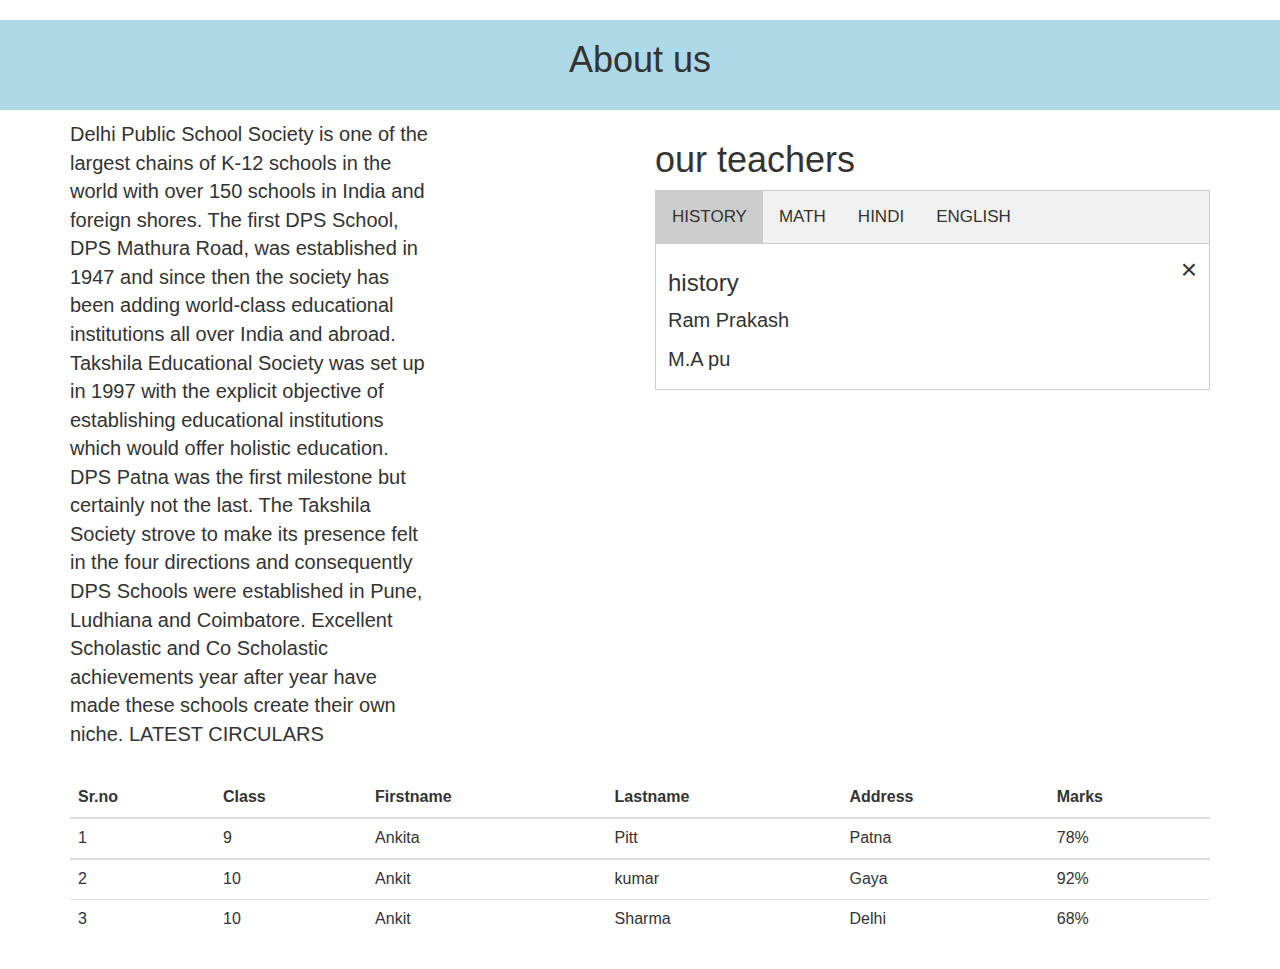
==== html/about.html @ 43f2ee23 "Modify" ====
<html>
    <head>

            <link rel="stylesheet" href="./../css/about.css">

        <!-- Latest compiled and minified CSS -->
    <link rel="stylesheet" href="./../bootstrap/css/bootstrap.min.css">

    <!-- jQuery library -->
    <script src="https://ajax.googleapis.com/ajax/libs/jquery/3.3.1/jquery.min.js"></script>

    <!-- Latest compiled JavaScript -->
    <script src="./../bootstrap/js/bootstrap.min.js"></script>

    </head>

    <body>
        <div class="header">
            <h1>About us</h1>
          
        </div>
        <div class="container">
            <div class="row">
                <div class="column col-sm-4">

                        <p>Delhi Public School Society is one of the largest chains of
                                K-12 schools in the world with over 150 schools in India and 
                                foreign shores. The first DPS School, DPS Mathura Road, was
                                established in 1947 and since then the society has been adding 
                                world-class educational institutions all over India and abroad.
                                Takshila Educational Society was set up in 1997 with the explicit 
                                objective of establishing educational institutions which would offer
                                holistic education. DPS Patna was the first milestone but certainly
                                 not the last. The Takshila Society strove to make its presence felt 
                                 in the four directions and consequently DPS Schools were established
                                 in Pune, Ludhiana and Coimbatore. Excellent Scholastic and
                                 Co Scholastic achievements year after year have made these schools 
                                create their own niche.
                                LATEST CIRCULARS
                             </p>

                </div>
                <div class ="col-sm-2"></div>
                <div class="column col-sm-6">

                    <h1>our teachers </h1>

                    <div class="tab">
                      <button class="tablinks" onclick="openCity(event, 'history')" id="defaultOpen">HISTORY</button>
                      <button class="tablinks" onclick="openCity(event, 'math')">MATH</button>
                      <button class="tablinks" onclick="openCity(event, 'hindi')">HINDI</button>
                      <button class="tablinks" onclick="openCity(event, 'english')">ENGLISH</button>
                    </div>
                    
                    <div id="history" class="tabcontent">
                      <span onclick="this.parentElement.style.display='none'" class="topright">&times</span>
                      <h3>history</h3>
                      <p>Ram Prakash</p>
                      <p>M.A pu</p>
                    </div>
                    
                    <div id="math" class="tabcontent">
                      <span onclick="this.parentElement.style.display='none'" class="topright">&times</span>
                      <h3>math</h3>
                      <p> Prakash Jha</p>
                      <p>M.S.C (math) BHU</p>
                    </div>
                    
                    <div id="hindi" class="tabcontent">
                      <span onclick="this.parentElement.style.display='none'" class="topright">&times</span>
                      <h3>hindi</h3>
                      <p>R.S Sharma</p>
                      <p>M.A pu</p>
                    </div>
                    
                    <div id="english" class="tabcontent">
                      <span onclick="this.parentElement.style.display='none'" class="topright">&times</span>
                      <h3>english</h3>
                      <p>Praveen Kumar</p>
                      <p>M.A BHU</p>
                    </div>
                    
                    
                    <script>
                    function openCity(evt, cityName) {
                      var i, tabcontent, tablinks;
                      tabcontent = document.getElementsByClassName("tabcontent");
                      for (i = 0; i < tabcontent.length; i++) {
                        tabcontent[i].style.display = "none";
                      }
                      tablinks = document.getElementsByClassName("tablinks");
                      for (i = 0; i < tablinks.length; i++) {
                        tablinks[i].className = tablinks[i].className.replace(" active", "");
                      }
                      document.getElementById(cityName).style.display = "block";
                      evt.currentTarget.className += " active";
                    }
                    
                    // Get the element with id="defaultOpen" and click on it
                    document.getElementById("defaultOpen").click();
                    </script>
                       

                </div>   
             </div>
         </div>  
 
        <div class="container">
        
            <div class="table-responsive">
                <table class="table">
                    <thead>
                        <tr>
                            <th>Sr.no</th>
                            <th>Class</th>
                            <th>Firstname</th>
                            <th>Lastname</th>
                            <th>Address</th>
                            <th>Marks</th>
                           
                        </tr>
                    </thead>
                    <tbody>
                        <tr>
                            <td>1</td>
                            <td>9</td>
                            <td>Ankita</td>
                            <td>Pitt</td>
                            <td>Patna</td>
                            <td>78%</td>
                            
                        </tr>
                    </tbody>
                    <tbody>
                            <tr>
                                <td>2</td>
                                <td>10</td>
                                <td>Ankit</td>
                                <td>kumar</td>
                                <td>Gaya</td>
                                <td>92%</td>
                                
                            </tr>
                            <tr>
                                    <td>3</td>
                                    <td>10</td>
                                    <td>Ankit</td>
                                    <td>Sharma</td>
                                    <td>Delhi</td>
                                    <td>68%</td>
                                    
                                </tr>
                        </tbody>
                </table>
            </div>

        </div> 


    </body>
</html>
---- css/about.css ----
body {
    background: #555;
  }
  
  .container {
    /* max-width: 500px; */
     margin: auto; 
    background: white;
    padding: 10px;
    font-size: 20px;
  }

  body {font-family: Arial;}

/* Style the tab */
.tab {
  overflow: hidden;
  border: 1px solid #ccc;
  background-color: #f1f1f1;
}

/* Style the buttons inside the tab */
.tab button {
  background-color: inherit;
  float: left;
  border: none;
  outline: none;
  cursor: pointer;
  padding: 14px 16px;
  transition: 0.3s;
  font-size: 17px;
}

/* Change background color of buttons on hover */
.tab button:hover {
  background-color: #ddd;
}

/* Create an active/current tablink class */
.tab button.active {
  background-color: #ccc;
}

/* Style the tab content */
.tabcontent {
  display: none;
  padding: 6px 12px;
  border: 1px solid #ccc;
  border-top: none;
}

/* Style the close button */
.topright {
  float: right;
  cursor: pointer;
  font-size: 28px;
}

.topright:hover {color: red;}

.header {
  height: 90px;;
  text-align: center;

  background-color: lightblue;
}

.header h1 {
  padding-top: 20px;
}
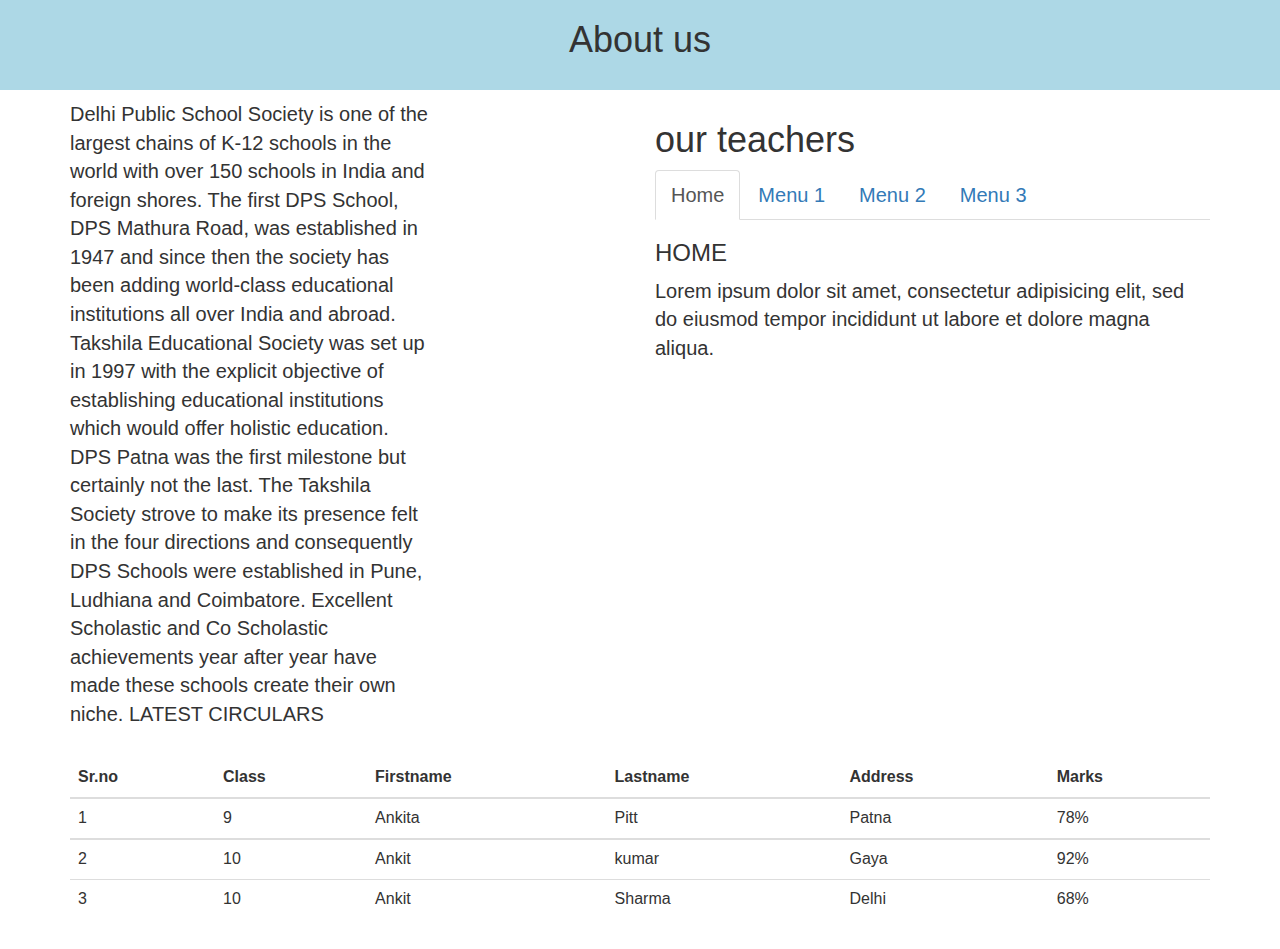
==== commit dbb99fd8: "Modify" ====
--- a/html/about.html
+++ b/html/about.html
@@ -1,9 +1,10 @@
 <html>
-    <head>
 
-            <link rel="stylesheet" href="./../css/about.css">
+<head>
 
-        <!-- Latest compiled and minified CSS -->
+    <link rel="stylesheet" href="./../css/about.css">
+
+    <!-- Latest compiled and minified CSS -->
     <link rel="stylesheet" href="./../bootstrap/css/bootstrap.min.css">
 
     <!-- jQuery library -->
@@ -12,150 +13,178 @@
     <!-- Latest compiled JavaScript -->
     <script src="./../bootstrap/js/bootstrap.min.js"></script>
 
-    </head>
+    <script>
+        function openCity(evt, cityName) {
+            var i, tabcontent, tablinks;
+            tabcontent = document.getElementsByClassName("tabcontent");
+            for (i = 0; i < tabcontent.length; i++) {
+                tabcontent[i].style.display = "none";
+            }
+            tablinks = document.getElementsByClassName("tablinks");
+            for (i = 0; i < tablinks.length; i++) {
+                tablinks[i].className = tablinks[i].className.replace(" active", "");
+            }
+            document.getElementById(cityName).style.display = "block";
+            evt.currentTarget.className += " active";
+        }
 
-    <body>
-        <div class="header">
-            <h1>About us</h1>
-          
-        </div>
-        <div class="container">
-            <div class="row">
-                <div class="column col-sm-4">
+        // Get the element with id="defaultOpen" and click on it
+        document.getElementById("defaultOpen").click();
+    </script>
 
-                        <p>Delhi Public School Society is one of the largest chains of
-                                K-12 schools in the world with over 150 schools in India and 
-                                foreign shores. The first DPS School, DPS Mathura Road, was
-                                established in 1947 and since then the society has been adding 
-                                world-class educational institutions all over India and abroad.
-                                Takshila Educational Society was set up in 1997 with the explicit 
-                                objective of establishing educational institutions which would offer
-                                holistic education. DPS Patna was the first milestone but certainly
-                                 not the last. The Takshila Society strove to make its presence felt 
-                                 in the four directions and consequently DPS Schools were established
-                                 in Pune, Ludhiana and Coimbatore. Excellent Scholastic and
-                                 Co Scholastic achievements year after year have made these schools 
-                                create their own niche.
-                                LATEST CIRCULARS
-                             </p>
+</head>
 
-                </div>
-                <div class ="col-sm-2"></div>
-                <div class="column col-sm-6">
+<body>
+    <div class="header">
+        <h1>About us</h1>
+    </div>
+    <div class="container">
+        <div class="row">
+            <div class="column col-sm-4">
 
-                    <h1>our teachers </h1>
+                <p>Delhi Public School Society is one of the largest chains of
+                    K-12 schools in the world with over 150 schools in India and
+                    foreign shores. The first DPS School, DPS Mathura Road, was
+                    established in 1947 and since then the society has been adding
+                    world-class educational institutions all over India and abroad.
+                    Takshila Educational Society was set up in 1997 with the explicit
+                    objective of establishing educational institutions which would offer
+                    holistic education. DPS Patna was the first milestone but certainly
+                    not the last. The Takshila Society strove to make its presence felt
+                    in the four directions and consequently DPS Schools were established
+                    in Pune, Ludhiana and Coimbatore. Excellent Scholastic and
+                    Co Scholastic achievements year after year have made these schools
+                    create their own niche.
+                    LATEST CIRCULARS
+                </p>
 
-                    <div class="tab">
-                      <button class="tablinks" onclick="openCity(event, 'history')" id="defaultOpen">HISTORY</button>
-                      <button class="tablinks" onclick="openCity(event, 'math')">MATH</button>
-                      <button class="tablinks" onclick="openCity(event, 'hindi')">HINDI</button>
-                      <button class="tablinks" onclick="openCity(event, 'english')">ENGLISH</button>
-                    </div>
-                    
-                    <div id="history" class="tabcontent">
-                      <span onclick="this.parentElement.style.display='none'" class="topright">&times</span>
-                      <h3>history</h3>
-                      <p>Ram Prakash</p>
-                      <p>M.A pu</p>
-                    </div>
-                    
-                    <div id="math" class="tabcontent">
-                      <span onclick="this.parentElement.style.display='none'" class="topright">&times</span>
-                      <h3>math</h3>
-                      <p> Prakash Jha</p>
-                      <p>M.S.C (math) BHU</p>
-                    </div>
-                    
-                    <div id="hindi" class="tabcontent">
-                      <span onclick="this.parentElement.style.display='none'" class="topright">&times</span>
-                      <h3>hindi</h3>
-                      <p>R.S Sharma</p>
-                      <p>M.A pu</p>
-                    </div>
-                    
-                    <div id="english" class="tabcontent">
-                      <span onclick="this.parentElement.style.display='none'" class="topright">&times</span>
-                      <h3>english</h3>
-                      <p>Praveen Kumar</p>
-                      <p>M.A BHU</p>
-                    </div>
-                    
-                    
-                    <script>
-                    function openCity(evt, cityName) {
-                      var i, tabcontent, tablinks;
-                      tabcontent = document.getElementsByClassName("tabcontent");
-                      for (i = 0; i < tabcontent.length; i++) {
-                        tabcontent[i].style.display = "none";
-                      }
-                      tablinks = document.getElementsByClassName("tablinks");
-                      for (i = 0; i < tablinks.length; i++) {
-                        tablinks[i].className = tablinks[i].className.replace(" active", "");
-                      }
-                      document.getElementById(cityName).style.display = "block";
-                      evt.currentTarget.className += " active";
-                    }
-                    
-                    // Get the element with id="defaultOpen" and click on it
-                    document.getElementById("defaultOpen").click();
-                    </script>
-                       
+            </div>
+            <div class="col-sm-2"></div>
+            <div class="column col-sm-6">
 
-                </div>   
-             </div>
-         </div>  
- 
-        <div class="container">
-        
-            <div class="table-responsive">
-                <table class="table">
-                    <thead>
-                        <tr>
-                            <th>Sr.no</th>
-                            <th>Class</th>
-                            <th>Firstname</th>
-                            <th>Lastname</th>
-                            <th>Address</th>
-                            <th>Marks</th>
-                           
-                        </tr>
-                    </thead>
-                    <tbody>
-                        <tr>
-                            <td>1</td>
-                            <td>9</td>
-                            <td>Ankita</td>
-                            <td>Pitt</td>
-                            <td>Patna</td>
-                            <td>78%</td>
-                            
-                        </tr>
-                    </tbody>
-                    <tbody>
-                            <tr>
-                                <td>2</td>
-                                <td>10</td>
-                                <td>Ankit</td>
-                                <td>kumar</td>
-                                <td>Gaya</td>
-                                <td>92%</td>
-                                
-                            </tr>
-                            <tr>
-                                    <td>3</td>
-                                    <td>10</td>
-                                    <td>Ankit</td>
-                                    <td>Sharma</td>
-                                    <td>Delhi</td>
-                                    <td>68%</td>
-                                    
-                                </tr>
-                        </tbody>
-                </table>
-            </div>
+                <h1>our teachers </h1>
 
-        </div> 
+                <ul class="nav nav-tabs">
+                    <li class="active"><a data-toggle="tab" href="#home">Home</a></li>
+                    <li><a data-toggle="tab" href="#menu1">Menu 1</a></li>
+                    <li><a data-toggle="tab" href="#menu2">Menu 2</a></li>
+                    <li><a data-toggle="tab" href="#menu3">Menu 3</a></li>
+                </ul>
 
 
-    </body>
+                <div class="tab-content">
+                    <div id="home" class="tab-pane fade in active">
+                        <h3>HOME</h3>
+                        <p>Lorem ipsum dolor sit amet, consectetur adipisicing elit, sed do eiusmod tempor incididunt ut labore et dolore magna aliqua.</p>
+                    </div>
+                    <div id="menu1" class="tab-pane fade">
+                        <h3>Menu 1</h3>
+                        <p>Ut enim ad minim veniam, quis nostrud exercitation ullamco laboris nisi ut aliquip ex ea commodo consequat.</p>
+                    </div>
+                    <div id="menu2" class="tab-pane fade">
+                        <h3>Menu 2</h3>
+                        <p>Sed ut perspiciatis unde omnis iste natus error sit voluptatem accusantium doloremque laudantium, totam rem aperiam.</p>
+                    </div>
+                    <div id="menu3" class="tab-pane fade">
+                        <h3>Menu 3</h3>
+                        <p>Eaque ipsa quae ab illo inventore veritatis et quasi architecto beatae vitae dicta sunt explicabo.</p>
+                    </div>
+                </div>
+
+
+
+                <!-- <div class="tab">
+                    <button class="tablinks" onclick="openCity(event, 'history')" id="defaultOpen">HISTORY</button>
+                    <button class="tablinks" onclick="openCity(event, 'math')">MATH</button>
+                    <button class="tablinks" onclick="openCity(event, 'hindi')">HINDI</button>
+                    <button class="tablinks" onclick="openCity(event, 'english')">ENGLISH</button>
+                </div>
+
+                <div id="history" class="tabcontent">
+                    <span onclick="this.parentElement.style.display='none'" class="topright">&times</span>
+                    <h3>history</h3>
+                    <p>Ram Prakash</p>
+                    <p>M.A pu</p>
+                </div>
+
+                <div id="math" class="tabcontent">
+                    <span onclick="this.parentElement.style.display='none'" class="topright">&times</span>
+                    <h3>math</h3>
+                    <p> Prakash Jha</p>
+                    <p>M.S.C (math) BHU</p>
+                </div>
+
+                <div id="hindi" class="tabcontent">
+                    <span onclick="this.parentElement.style.display='none'" class="topright">&times</span>
+                    <h3>hindi</h3>
+                    <p>R.S Sharma</p>
+                    <p>M.A pu</p>
+                </div>
+
+                <div id="english" class="tabcontent">
+                    <span onclick="this.parentElement.style.display='none'" class="topright">&times</span>
+                    <h3>english</h3>
+                    <p>Praveen Kumar</p>
+                    <p>M.A BHU</p>
+                </div> -->
+
+
+            </div>
+        </div>
+    </div>
+
+    <div class="container">
+
+        <div class="table-responsive">
+            <table class="table">
+                <thead>
+                    <tr>
+                        <th>Sr.no</th>
+                        <th>Class</th>
+                        <th>Firstname</th>
+                        <th>Lastname</th>
+                        <th>Address</th>
+                        <th>Marks</th>
+
+                    </tr>
+                </thead>
+                <tbody>
+                    <tr>
+                        <td>1</td>
+                        <td>9</td>
+                        <td>Ankita</td>
+                        <td>Pitt</td>
+                        <td>Patna</td>
+                        <td>78%</td>
+
+                    </tr>
+                </tbody>
+                <tbody>
+                    <tr>
+                        <td>2</td>
+                        <td>10</td>
+                        <td>Ankit</td>
+                        <td>kumar</td>
+                        <td>Gaya</td>
+                        <td>92%</td>
+
+                    </tr>
+                    <tr>
+                        <td>3</td>
+                        <td>10</td>
+                        <td>Ankit</td>
+                        <td>Sharma</td>
+                        <td>Delhi</td>
+                        <td>68%</td>
+
+                    </tr>
+                </tbody>
+            </table>
+        </div>
+
+    </div>
+
+
+</body>
+
 </html>--- a/css/about.css
+++ b/css/about.css
@@ -4,7 +4,7 @@
   
   .container {
     /* max-width: 500px; */
-     margin: auto; 
+    margin: auto; 
     background: white;
     padding: 10px;
     font-size: 20px;
@@ -67,4 +67,5 @@
 
 .header h1 {
   padding-top: 20px;
+  margin: 0px;
 }